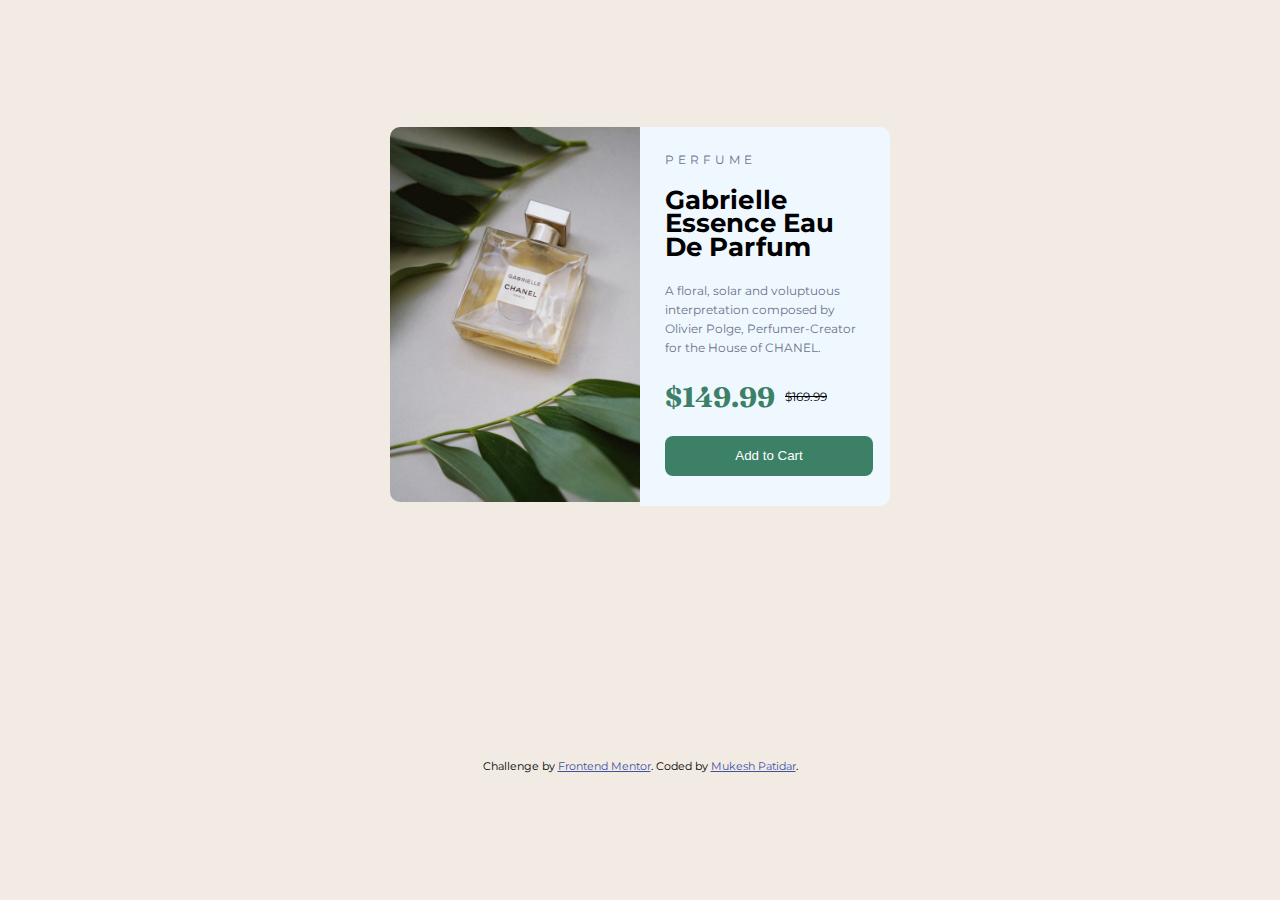
==== product-preview-card-component-main/index.html @ 0da2b9e0 "Add files via upload" ====
<!DOCTYPE html>
<html lang="en">
  <head>
    <meta charset="UTF-8" />
    <meta name="viewport" content="width=device-width, initial-scale=1.0" />
    <!-- displays site properly based on user's device -->

    <link
      rel="icon"
      type="image/png"
      sizes="32x32"
      href="./images/favicon-32x32.png"
    />
    <link rel="stylesheet" href="./style.css" />
    <link rel="preconnect" href="https://fonts.googleapis.com" />
    <link rel="preconnect" href="https://fonts.gstatic.com" crossorigin />
    <link
      href="https://fonts.googleapis.com/css2?family=Montserrat:wght@500;700&display=swap"
      rel="stylesheet"
    />
    <link href="https://fonts.googleapis.com/css2?family=Fraunces:wght@500;700&display=swap" rel="stylesheet" />

    <title>Frontend Mentor | Product preview card component</title>

    <!-- Feel free to remove these styles or customise in your own stylesheet 👍 -->
    <style></style>
  </head>
  <body>
    <div class="card">
      <div class="card-image">
        <img class="image" id="main-img" src="./images/image-product-desktop.jpg" />
      </div>
      <div class="card-content">
        <span class="cart-tag"> PERFUME</span>
        <h1 class="card-heading">Gabrielle Essence Eau De Parfum</h1>
        <p class="card-description">
          A floral, solar and voluptuous interpretation composed by Olivier
          Polge, Perfumer-Creator for the House of CHANEL.
        </p>
        <div class="price">
          <span class="price-effective">$149.99 </span>
          <span class="price-regular">$169.99 </span>
        </div>
        <button class="btn-addtocart">Add to Cart</button>
      </div>
    </div>
    <footer>
      <div class="attribution">
        Challenge by
        <a href="https://www.frontendmentor.io?ref=challenge" target="_blank"
          >Frontend Mentor</a
        >. Coded by <a href="#">Mukesh Patidar</a>.
      </div>
    </footer>
  </body>
</html>
---- product-preview-card-component-main/style.css ----
* {
  margin: 0;
  padding: 0;
}

body {
  font-family: "Montserrat", Fraunces, monospace;
  height: 100vh;
  display: grid;
  justify-content: center;
  align-items: center;
  background-color: hsl(30, 38%, 92%);
}

.card {
  max-width: 500px;
  margin: auto;
  display: grid;
}

.card img {
  width: 100%;
  border-radius: 10px 0px 0px 10px;
}
.card-content {
  width: 100%;
  padding: 10%;
  box-sizing: border-box;
  display: flex;
  flex-direction: column;
  gap: 22px;
  background-color: aliceblue;
  border-radius: 0px 10px 10px 0px;
}
.cart-tag {
  font-size: 12px;
  letter-spacing: 4px;
  color: hsl(228, 12%, 48%);
}

.card-heading {
  font-size: 26px;
  letter-spacing: 0.1px;
  line-height: 0.9;
}
.card-description {
  font-size: 12px;
  color: hsl(228, 12%, 48%);
  line-height: 1.6;
}

.price {
  display: flex;
  align-items: center;
  gap: 10px;
}
.price-effective {
  font-family: "Fraunces", "Arial Narrow", Arial, sans-serif;
  font-size: 28px;
  color: hsl(158, 36%, 37%);
  font-weight: 700;
}

.price-regular {
  font-size: 12px;
  text-decoration: line-through;
}

.attribution {
  font-size: 11px;
  text-align: center;
}

.attribution a {
  color: hsl(228, 45%, 44%);
}
.btn-addtocart {
  width: 13rem;
  height: 2.5rem;
  background-color: hsl(158, 36%, 37%);
  border-radius: 0.5rem;
  border: none;
  color: hsl(0, 0%, 100%);
}

/* media queries */
@media (min-width: 550px) {
  .card {
    grid-template-columns: repeat(2, 1fr);
  }
}

@media (max-width: 550px) {
  .card {
    margin: 10px;
    grid-gap:-10px;
  }
  #main-img{      
    content:url("./images/image-product-mobile.jpg");
} 
  .card img {
    border-radius: 10px 10px 0px 0px;
    margin: 0;
  }
  .card-content {
    margin-top:-5px;
    border-radius: 0px 0px 10px 10px;
  }
}
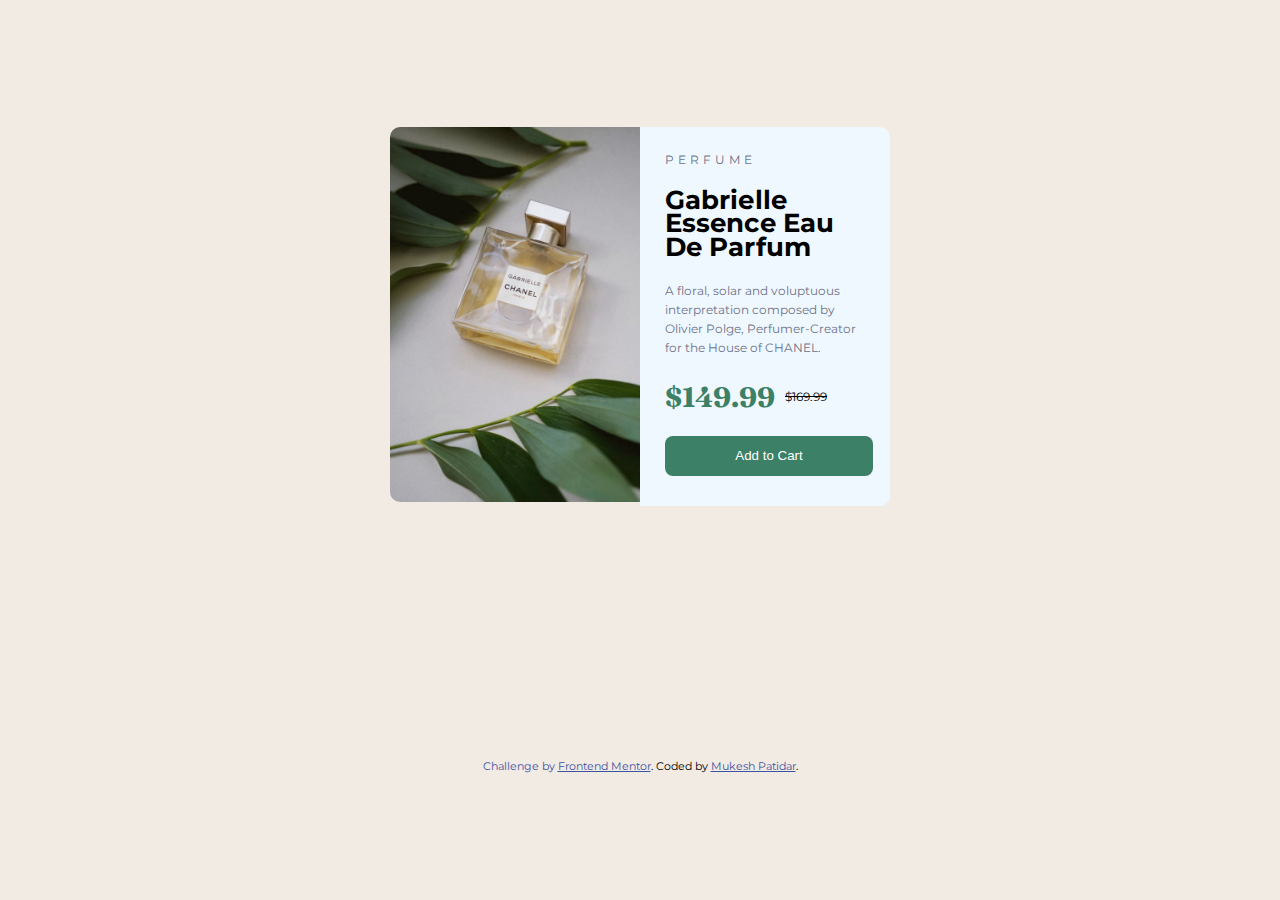
==== commit 30ab02eb: "Add files via upload" ====
--- a/product-preview-card-component-main/index.html
+++ b/product-preview-card-component-main/index.html
@@ -1,6 +1,6 @@
 <!DOCTYPE html>
 <html lang="en">
-  <head>
+  <a>
     <meta charset="UTF-8" />
     <meta name="viewport" content="width=device-width, initial-scale=1.0" />
     <!-- displays site properly based on user's device -->
